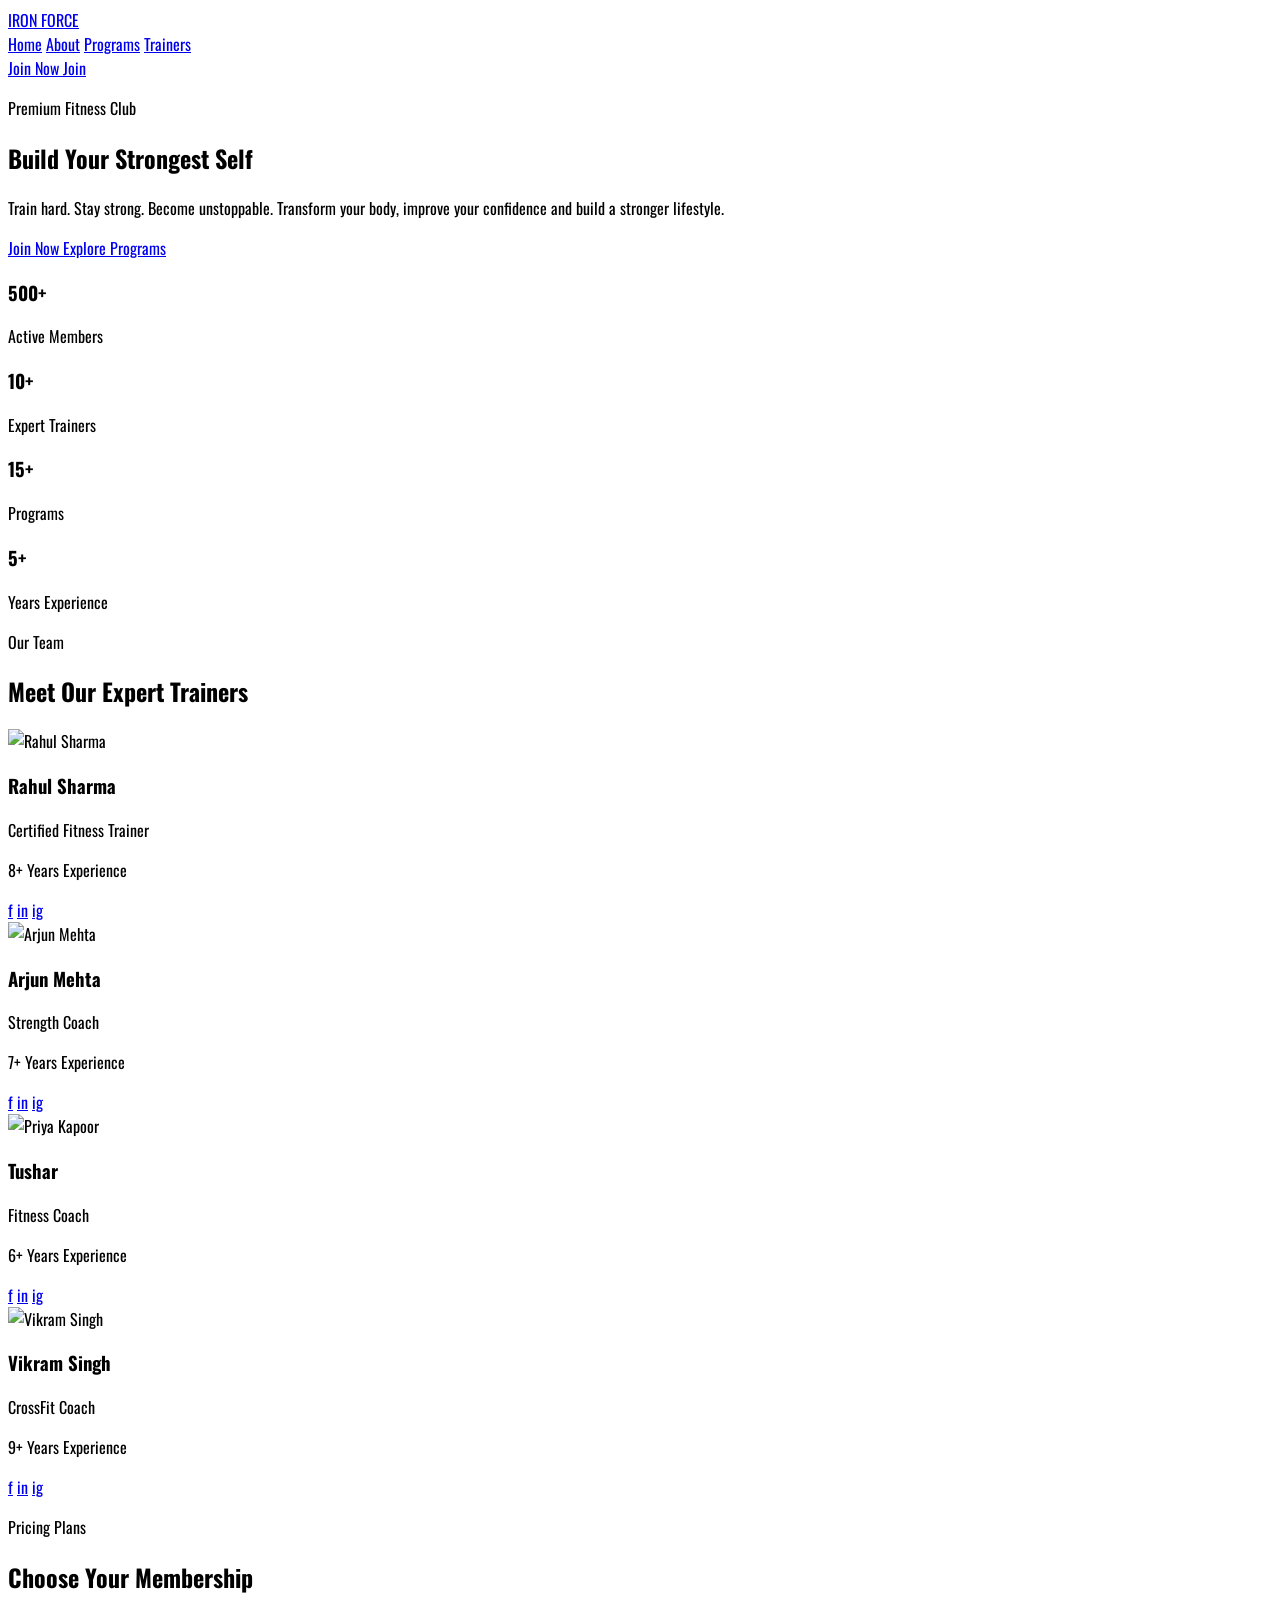
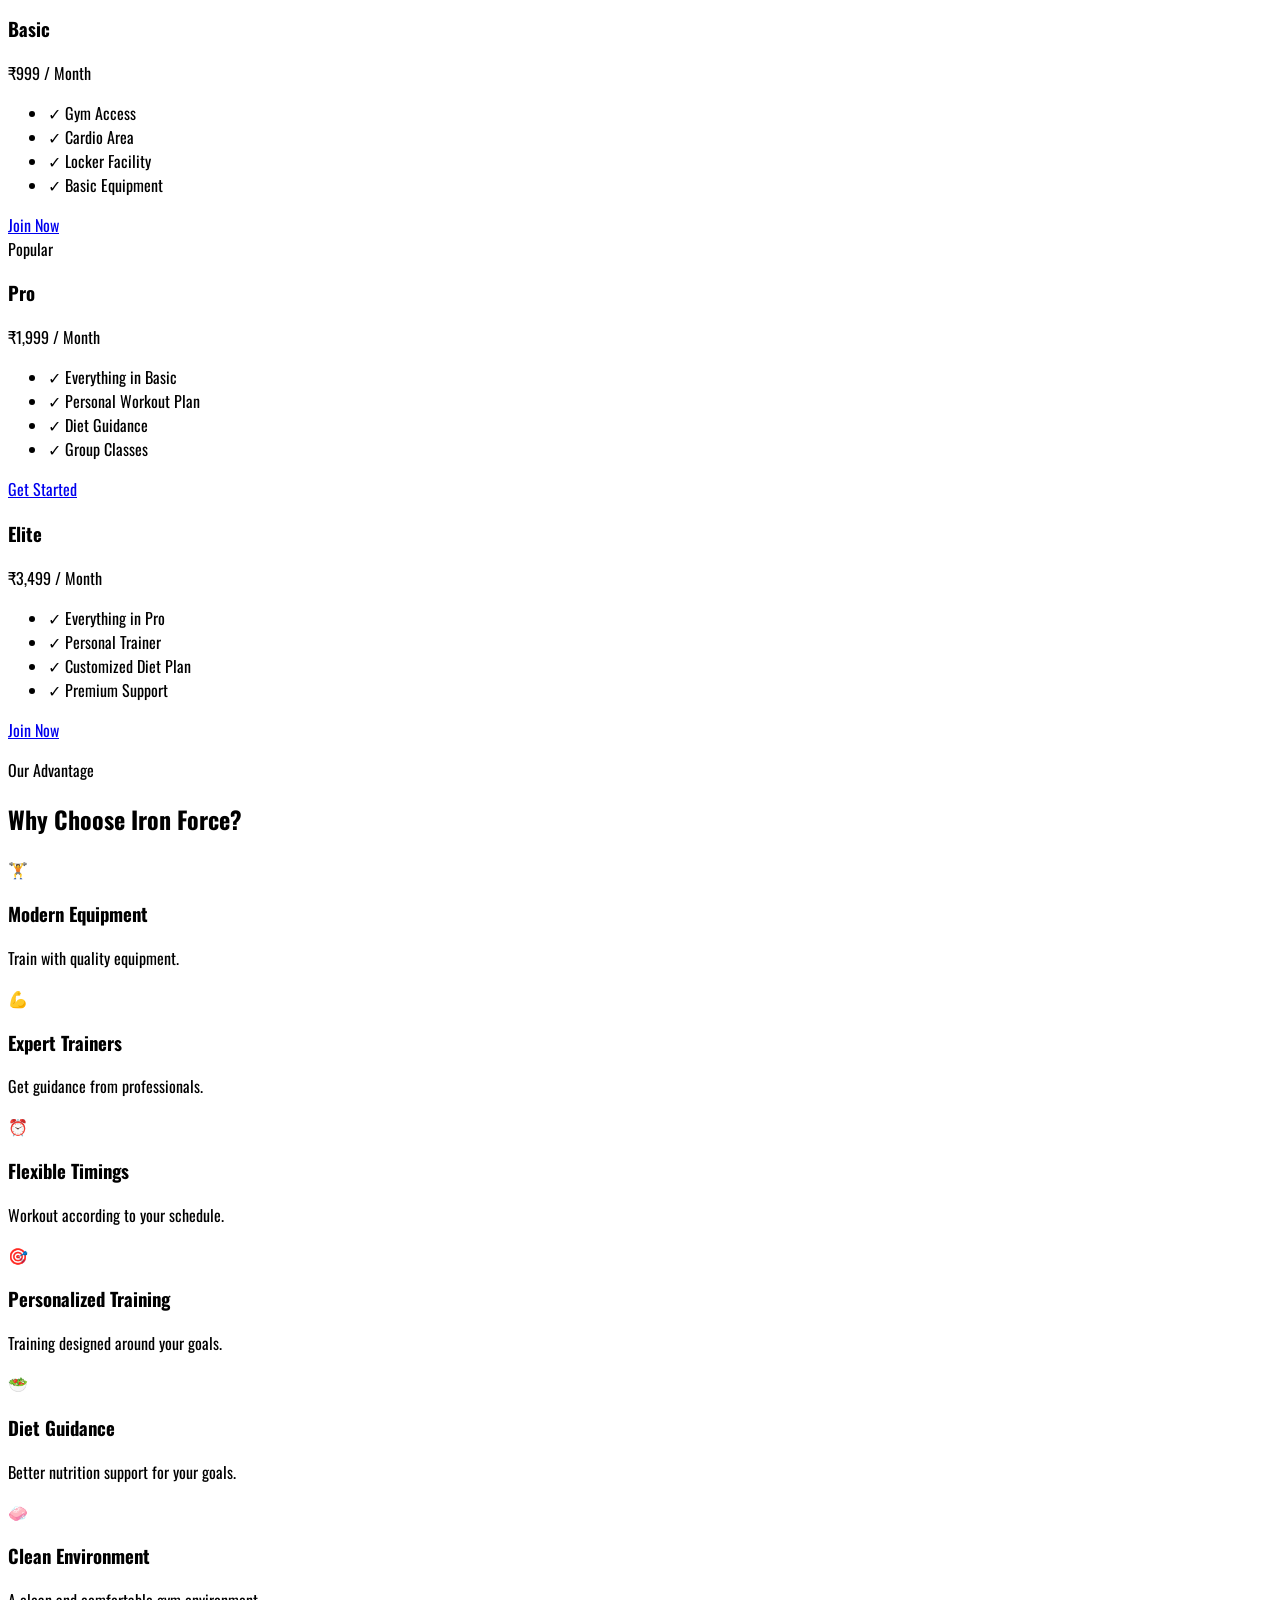
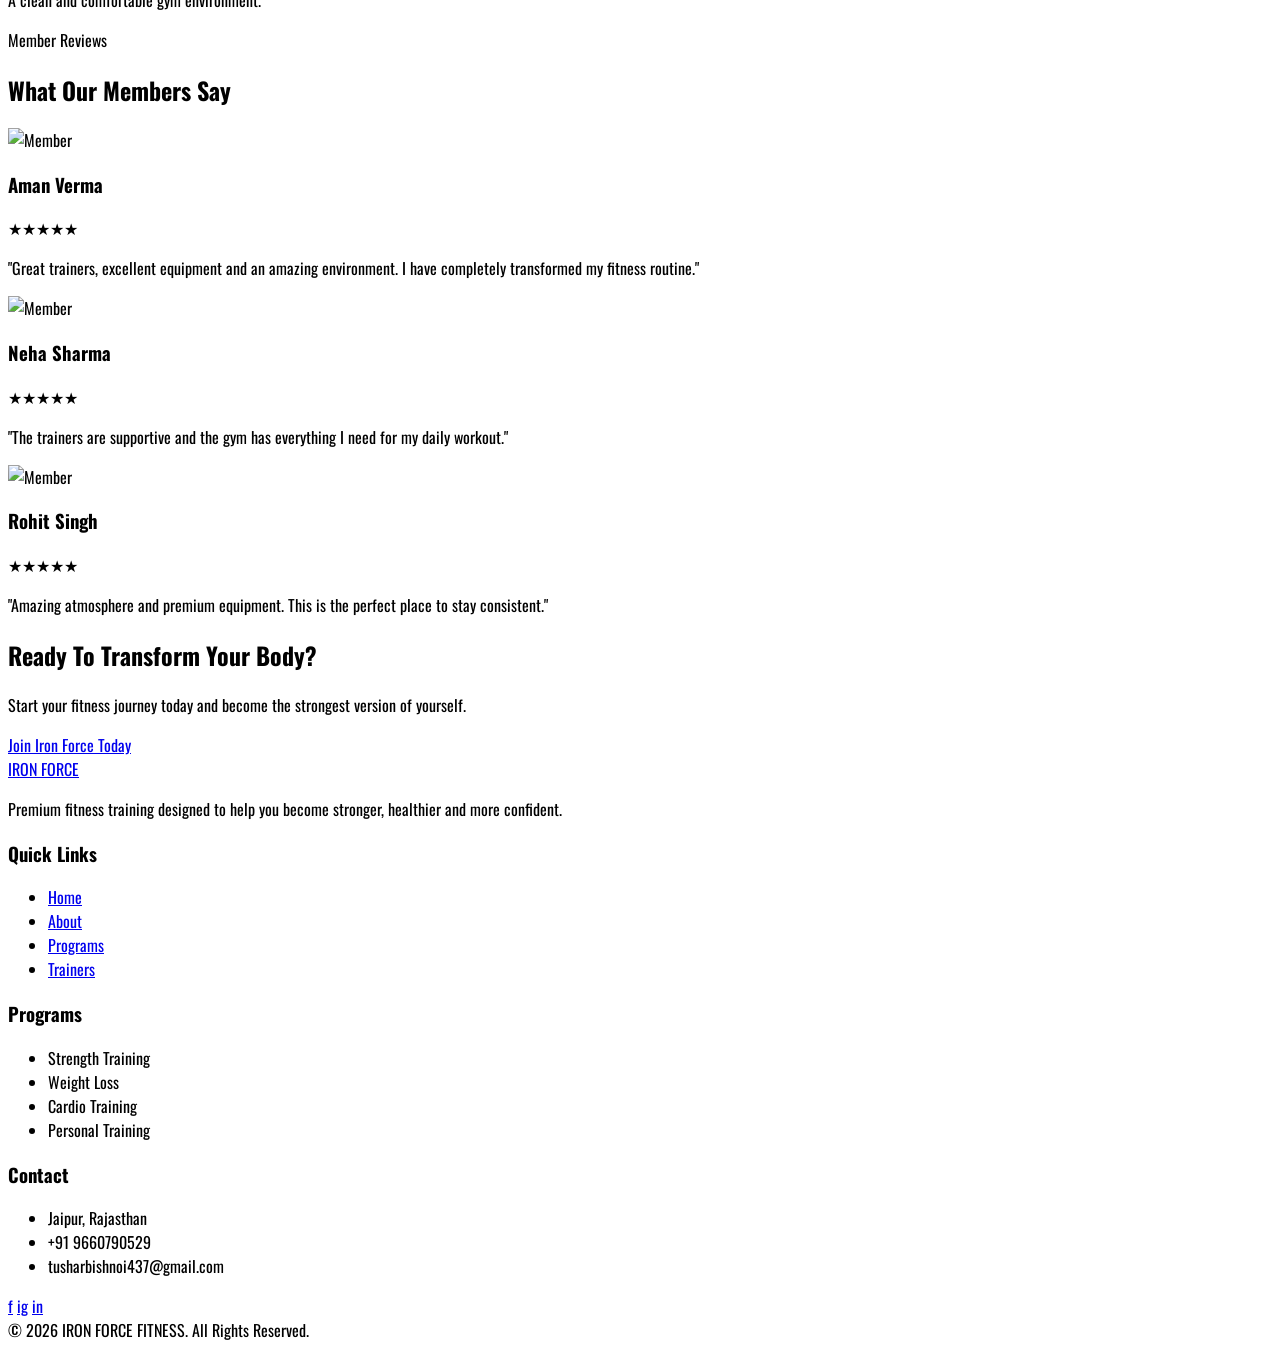
==== index.html @ f9feb8a6 "add favicon" ====
<!DOCTYPE html>
<html lang="en">
<head>
    <link rel="icon" type="image/png" href="/images/Firefly_RemoveBackground.png" >
    <meta charset="UTF-8">
    <meta name="viewport" content="width=device-width, initial-scale=1.0">

    <title>IRON FORCE FITNESS | Premium Gym</title>

    <script src="https://cdn.tailwindcss.com"></script>
   
    <link rel="preconnect" href="https://fonts.googleapis.com">
    <link rel="preconnect" href="https://fonts.gstatic.com" crossorigin>
    <link href="https://fonts.googleapis.com/css2?family=Oswald:wght@400;500;600;700&display=swap" rel="stylesheet">
    <link rel="stylesheet" href="style.css">
</head>

<body class="bg-zinc-950 text-white">

    <header class="sticky top-0 z-50 border-b border-zinc-800 bg-zinc-950/95 backdrop-blur">
        <div class="container mx-auto px-5">
            <nav class="flex min-h-[75px] items-center justify-between">

                <a href="#home" class="text-2xl font-bold tracking-wider">
                    IRON <span class="text-red-600">FORCE</span>
                </a>

                <div class="hidden items-center gap-7 lg:flex">
                    <a href="index.html" class="text-sm uppercase text-red-500 tracking-wide hover:text-red-500 transition">Home</a>
                    <a href="about.html" class="text-sm uppercase tracking-wide hover:text-red-500 transition">About</a>
                    <a href="programs.html" class="text-sm uppercase tracking-wide hover:text-red-500 transition">Programs</a>
                    <a href="trainer.html                                                                       " class="text-sm uppercase tracking-wide hover:text-red-500 transition">Trainers</a>
                    
                </div>

                <a href="form.html"
                   class="hidden rounded-lg bg-red-600 px-5 py-3 text-sm font-bold uppercase tracking-wide hover:bg-red-700 transition sm:block">
                    Join Now
                </a>

                <a href="form.html"
                   class="rounded-lg border border-red-600 px-4 py-2 text-sm font-bold uppercase lg:hidden">
                    Join
                </a>
            </nav>
        </div>
    </header>

    <section id="home"
        class="relative flex min-h-[90vh] items-center overflow-hidden bg-cover bg-center"
        style="background-image: url('https://images.unsplash.com/photo-1581009146145-b5ef050c2e1e?auto=format&fit=crop&w=2000&q=90');">

        <div class="absolute inset-0 bg-black/75"></div>
        <div class="absolute inset-0 bg-gradient-to-r from-black via-black/70 to-transparent"></div>

        <div class="relative z-10 container mx-auto px-5 py-24">
            <div class="max-w-4xl">

                <p class="mb-5 text-sm font-bold uppercase tracking-[0.35em] text-red-500">
                    Premium Fitness Club
                </p>

                <h1 class="text-5xl font-bold uppercase leading-tight sm:text-6xl md:text-7xl lg:text-8xl">
                    Build Your
                    <span class="text-red-600">Strongest</span>
                    Self
                </h1>

                <p class="mt-7 max-w-2xl text-lg leading-8 text-zinc-300 sm:text-xl">
                    Train hard. Stay strong. Become unstoppable.
                    Transform your body, improve your confidence and build a stronger lifestyle.
                </p>

                <div class="mt-9 flex flex-wrap gap-4">
                    <a href="#membership"
                       class="rounded-lg bg-red-600 px-7 py-4 font-bold uppercase tracking-wide hover:bg-red-700 hover:scale-105 transition">
                        Join Now
                    </a>

                    <a href="#programs"
                       class="rounded-lg border border-white px-7 py-4 font-bold uppercase tracking-wide hover:bg-white hover:text-black transition">
                        Explore Programs
                    </a>
                </div>
              
                 <div class="mt-14 grid max-w-3xl grid-cols-2 gap-6 border-t border-zinc-700 pt-8 sm:grid-cols-4">
                    <div>
                        <h3 class="text-3xl font-bold text-red-500">500+</h3>
                        <p class="mt-1 text-sm uppercase text-zinc-400">Active Members</p>
                    </div>

                    <div>
                        <h3 class="text-3xl font-bold text-red-500">10+</h3>
                        <p class="mt-1 text-sm uppercase text-zinc-400">Expert Trainers</p>
                    </div>

                    <div>
                        <h3 class="text-3xl font-bold text-red-500">15+</h3>
                        <p class="mt-1 text-sm uppercase text-zinc-400">Programs</p>
                    </div>

                    <div>
                        <h3 class="text-3xl font-bold text-red-500">5+</h3>
                        <p class="mt-1 text-sm uppercase text-zinc-400">Years Experience</p>
                    </div>
                </div>

            </div>
        </div>
    </section>

    

    

    <section id="trainers" class="py-24">
        <div class="container mx-auto px-5">

            <div class="mx-auto mb-14 max-w-2xl text-center">
                <p class="mb-3 font-bold uppercase tracking-[0.25em] text-red-500">
                    Our Team
                </p>

                <h2 class="text-4xl font-bold uppercase sm:text-5xl">
                    Meet Our Expert Trainers
                </h2>
            </div>

            <div class="grid gap-7 sm:grid-cols-2 lg:grid-cols-4">

                <div class="overflow-hidden rounded-2xl border border-zinc-800 bg-zinc-900 text-center hover:border-red-600 transition">
                    <img src="https://images.unsplash.com/photo-1567013127542-490d757e51fc?auto=format&fit=crop&w=700&q=85"
                         alt="Rahul Sharma"
                         class="h-80 w-full object-cover">

                    <div class="p-6">
                        <h3 class="text-2xl font-bold">Rahul Sharma</h3>
                        <p class="mt-2 text-red-500">Certified Fitness Trainer</p>
                        <p class="mt-2 text-sm text-zinc-400">8+ Years Experience</p>
                        <div class="mt-5 flex justify-center gap-3">
                            <a href="#" class="rounded-full bg-zinc-800 px-3 py-2 hover:bg-red-600 transition">f</a>
                            <a href="#" class="rounded-full bg-zinc-800 px-3 py-2 hover:bg-red-600 transition">in</a>
                            <a href="#" class="rounded-full bg-zinc-800 px-3 py-2 hover:bg-red-600 transition">ig</a>
                        </div>
                    </div>
                </div>


                <div class="overflow-hidden rounded-2xl border border-zinc-800 bg-zinc-900 text-center hover:border-red-600 transition">
                    <img src="https://images.unsplash.com/photo-1583454110551-21f2fa2afe61?auto=format&fit=crop&w=700&q=85"
                         alt="Arjun Mehta"
                         class="h-80 w-full object-cover">

                    <div class="p-6">
                        <h3 class="text-2xl font-bold">Arjun Mehta</h3>
                        <p class="mt-2 text-red-500">Strength Coach</p>
                        <p class="mt-2 text-sm text-zinc-400">7+ Years Experience</p>
                        <div class="mt-5 flex justify-center gap-3">
                            <a href="#" class="rounded-full bg-zinc-800 px-3 py-2 hover:bg-red-600 transition">f</a>
                            <a href="#" class="rounded-full bg-zinc-800 px-3 py-2 hover:bg-red-600 transition">in</a>
                            <a href="#" class="rounded-full bg-zinc-800 px-3 py-2 hover:bg-red-600 transition">ig</a>
                        </div>
                    </div>
                </div>


                <div class="overflow-hidden rounded-2xl border border-zinc-800 bg-zinc-900 text-center hover:border-red-600 transition">
                    <img src="https://images.unsplash.com/photo-1549476464-37392f717541?auto=format&fit=crop&w=700&q=85"
                         alt="Priya Kapoor"
                         class="h-80 w-full object-cover">

                    <div class="p-6">
                        <h3 class="text-2xl font-bold">Tushar</h3>
                        <p class="mt-2 text-red-500">Fitness Coach</p>
                        <p class="mt-2 text-sm text-zinc-400">6+ Years Experience</p>
                        <div class="mt-5 flex justify-center gap-3">
                            <a href="#" class="rounded-full bg-zinc-800 px-3 py-2 hover:bg-red-600 transition">f</a>
                            <a href="#" class="rounded-full bg-zinc-800 px-3 py-2 hover:bg-red-600 transition">in</a>
                            <a href="#" class="rounded-full bg-zinc-800 px-3 py-2 hover:bg-red-600 transition">ig</a>
                        </div>
                    </div>
                </div>


                <div class="overflow-hidden rounded-2xl border border-zinc-800 bg-zinc-900 text-center hover:border-red-600 transition">
                    <img src="https://images.unsplash.com/photo-1584863231364-2edc166de0e7?auto=format&fit=crop&w=700&q=85"
                         alt="Vikram Singh"
                         class="h-80 w-full object-cover">

                    <div class="p-6">
                        <h3 class="text-2xl font-bold">Vikram Singh</h3>
                        <p class="mt-2 text-red-500">CrossFit Coach</p>
                        <p class="mt-2 text-sm text-zinc-400">9+ Years Experience</p>
                        <div class="mt-5 flex justify-center gap-3">
                            <a href="#" class="rounded-full bg-zinc-800 px-3 py-2 hover:bg-red-600 transition">f</a>
                            <a href="#" class="rounded-full bg-zinc-800 px-3 py-2 hover:bg-red-600 transition">in</a>
                            <a href="#" class="rounded-full bg-zinc-800 px-3 py-2 hover:bg-red-600 transition">ig</a>
                        </div>
                    </div>
                </div>

            </div>
        </div>
    </section>

    <section id="membership" class="bg-zinc-900 py-24">
        <div class="container mx-auto px-5">

            <div class="mx-auto mb-14 max-w-2xl text-center">
                <p class="mb-3 font-bold uppercase tracking-[0.25em] text-red-500">
                    Pricing Plans
                </p>

                <h2 class="text-4xl font-bold uppercase sm:text-5xl">
                    Choose Your Membership
                </h2>
            </div>

            <div class="grid gap-7 lg:grid-cols-3">

                <div class="rounded-3xl border border-zinc-800 bg-zinc-950 p-8">
                    <h3 class="text-2xl font-bold uppercase">Basic</h3>

                    <div class="mt-5">
                        <span class="text-4xl font-bold">₹999</span>
                        <span class="text-zinc-500">/ Month</span>
                    </div>

                    <div class="my-8 h-px bg-zinc-800"></div>

                    <ul class="space-y-4 text-zinc-300">
                        <li>✓ Gym Access</li>
                        <li>✓ Cardio Area</li>
                        <li>✓ Locker Facility</li>
                        <li>✓ Basic Equipment</li>
                    </ul>

                    <a href="#contact"
                       class="mt-8 block rounded-lg border border-red-600 py-3 text-center font-bold uppercase hover:bg-red-600 transition">
                        Join Now
                    </a>
                </div>

                <div class="relative rounded-3xl border-2 border-red-600 bg-zinc-950 p-8 shadow-2xl shadow-red-900/20">

                    <span class="absolute right-6 top-6 rounded-full bg-red-600 px-4 py-2 text-xs font-bold uppercase">
                        Popular
                    </span>

                    <h3 class="text-2xl font-bold uppercase">Pro</h3>

                    <div class="mt-5">
                        <span class="text-4xl font-bold">₹1,999</span>
                        <span class="text-zinc-500">/ Month</span>
                    </div>

                    <div class="my-8 h-px bg-zinc-800"></div>

                    <ul class="space-y-4 text-zinc-300">
                        <li>✓ Everything in Basic</li>
                        <li>✓ Personal Workout Plan</li>
                        <li>✓ Diet Guidance</li>
                        <li>✓ Group Classes</li>
                    </ul>

                    <a href="#contact"
                       class="mt-8 block rounded-lg bg-red-600 py-3 text-center font-bold uppercase hover:bg-red-700 transition">
                        Get Started
                    </a>
                </div>

                <div class="rounded-3xl border border-zinc-800 bg-zinc-950 p-8">
                    <h3 class="text-2xl font-bold uppercase">Elite</h3>

                    <div class="mt-5">
                        <span class="text-4xl font-bold">₹3,499</span>
                        <span class="text-zinc-500">/ Month</span>
                    </div>

                    <div class="my-8 h-px bg-zinc-800"></div>

                    <ul class="space-y-4 text-zinc-300">
                        <li>✓ Everything in Pro</li>
                        <li>✓ Personal Trainer</li>
                        <li>✓ Customized Diet Plan</li>
                        <li>✓ Premium Support</li>
                    </ul>

                    <a href="form.html"
                       class="mt-8 block rounded-lg border border-red-600 py-3 text-center font-bold uppercase hover:bg-red-600 transition">
                        Join Now
                    </a>
                </div>

            </div>
        </div>
    </section>

    <section class="py-24">
        <div class="container mx-auto px-5">

            <div class="mx-auto mb-14 max-w-2xl text-center">
                <p class="mb-3 font-bold uppercase tracking-[0.25em] text-red-500">
                    Our Advantage
                </p>

                <h2 class="text-4xl font-bold uppercase sm:text-5xl">
                    Why Choose Iron Force?
                </h2>
            </div>

            <div class="grid gap-5 sm:grid-cols-2 lg:grid-cols-3">

                <div class="rounded-2xl border border-zinc-800 bg-zinc-900 p-7 hover:border-red-600 transition">
                    <span class="text-4xl">🏋</span>
                    <h3 class="mt-5 text-xl font-bold">Modern Equipment</h3>
                    <p class="mt-2 text-zinc-400">Train with quality equipment.</p>
                </div>

                <div class="rounded-2xl border border-zinc-800 bg-zinc-900 p-7 hover:border-red-600 transition">
                    <span class="text-4xl">💪</span>
                    <h3 class="mt-5 text-xl font-bold">Expert Trainers</h3>
                    <p class="mt-2 text-zinc-400">Get guidance from professionals.</p>
                </div>

                <div class="rounded-2xl border border-zinc-800 bg-zinc-900 p-7 hover:border-red-600 transition">
                    <span class="text-4xl">⏰</span>
                    <h3 class="mt-5 text-xl font-bold">Flexible Timings</h3>
                    <p class="mt-2 text-zinc-400">Workout according to your schedule.</p>
                </div>

                <div class="rounded-2xl border border-zinc-800 bg-zinc-900 p-7 hover:border-red-600 transition">
                    <span class="text-4xl">🎯</span>
                    <h3 class="mt-5 text-xl font-bold">Personalized Training</h3>
                    <p class="mt-2 text-zinc-400">Training designed around your goals.</p>
                </div>

                <div class="rounded-2xl border border-zinc-800 bg-zinc-900 p-7 hover:border-red-600 transition">
                    <span class="text-4xl">🥗</span>
                    <h3 class="mt-5 text-xl font-bold">Diet Guidance</h3>
                    <p class="mt-2 text-zinc-400">Better nutrition support for your goals.</p>
                </div>

                <div class="rounded-2xl border border-zinc-800 bg-zinc-900 p-7 hover:border-red-600 transition">
                    <span class="text-4xl">🧼</span>
                    <h3 class="mt-5 text-xl font-bold">Clean Environment</h3>
                    <p class="mt-2 text-zinc-400">A clean and comfortable gym environment.</p>
                </div>

            </div>
        </div>
    </section>

    

    <section class="py-24">
        <div class="container mx-auto px-5">

            <div class="mx-auto mb-14 max-w-2xl text-center">
                <p class="mb-3 font-bold uppercase tracking-[0.25em] text-red-500">
                    Member Reviews
                </p>

                <h2 class="text-4xl font-bold uppercase sm:text-5xl">
                    What Our Members Say
                </h2>
            </div>

            <div class="grid gap-7 md:grid-cols-3">

                <div class="rounded-2xl border border-zinc-800 bg-zinc-900 p-7">
                    <div class="flex items-center gap-4">
                        <img src="https://images.unsplash.com/photo-1534528741775-53994a69daeb?auto=format&fit=crop&w=200&q=80"
                             alt="Member"
                             class="h-14 w-14 rounded-full object-cover">

                        <div>
                            <h3 class="font-bold">Aman Verma</h3>
                            <p class="text-sm text-red-500">★★★★★</p>
                        </div>
                    </div>

                    <p class="mt-6 leading-7 text-zinc-400">
                        "Great trainers, excellent equipment and an amazing environment.
                        I have completely transformed my fitness routine."
                    </p>
                </div>


                <div class="rounded-2xl border border-zinc-800 bg-zinc-900 p-7">
                    <div class="flex items-center gap-4">
                        <img src="https://images.unsplash.com/photo-1544005313-94ddf0286df2?auto=format&fit=crop&w=200&q=80"
                             alt="Member"
                             class="h-14 w-14 rounded-full object-cover">

                        <div>
                            <h3 class="font-bold">Neha Sharma</h3>
                            <p class="text-sm text-red-500">★★★★★</p>
                        </div>
                    </div>

                    <p class="mt-6 leading-7 text-zinc-400">
                        "The trainers are supportive and the gym has everything
                        I need for my daily workout."
                    </p>
                </div>

                <div class="rounded-2xl border border-zinc-800 bg-zinc-900 p-7">
                    <div class="flex items-center gap-4">
                        <img src="https://images.unsplash.com/photo-1500648767791-00dcc994a43e?auto=format&fit=crop&w=200&q=80"
                             alt="Member"
                             class="h-14 w-14 rounded-full object-cover">

                        <div>
                            <h3 class="font-bold">Rohit Singh</h3>
                            <p class="text-sm text-red-500">★★★★★</p>
                        </div>
                    </div>

                    <p class="mt-6 leading-7 text-zinc-400">
                        "Amazing atmosphere and premium equipment.
                        This is the perfect place to stay consistent."
                    </p>
                </div>

            </div>
        </div>
    </section>

    <section class="relative overflow-hidden bg-red-600 py-20">
        <div class="absolute inset-0 bg-black/20"></div>

        <div class="relative container mx-auto px-5 text-center">

            <h2 class="text-4xl font-bold uppercase sm:text-6xl">
                Ready To Transform Your Body?
            </h2>

            <p class="mx-auto mt-5 max-w-2xl text-lg text-red-100">
                Start your fitness journey today and become the strongest version of yourself.
            </p>

            <a href="#contact"
               class="mt-8 inline-block rounded-lg bg-white px-8 py-4 font-bold uppercase text-black hover:bg-zinc-200 hover:scale-105 transition">
                Join Iron Force Today
            </a>

        </div>
    </section>

   

    <footer class="border-t border-zinc-800 bg-black pt-16">

        <div class="container mx-auto px-5">

            <div class="grid gap-10 pb-12 sm:grid-cols-2 lg:grid-cols-4">

                <div>
                    <a href="#home" class="text-2xl font-bold tracking-wider">
                        IRON <span class="text-red-600">FORCE</span>
                    </a>

                    <p class="mt-5 leading-7 text-zinc-500">
                        Premium fitness training designed to help you become stronger,
                        healthier and more confident.
                    </p>
                </div>


                <div>
                    <h3 class="text-lg font-bold uppercase">Quick Links</h3>

                    <ul class="mt-5 space-y-3 text-zinc-500">
                        <li><a href="#home" class="hover:text-red-500 transition">Home</a></li>
                        <li><a href="#about" class="hover:text-red-500 transition">About</a></li>
                        <li><a href="#programs" class="hover:text-red-500 transition">Programs</a></li>
                        <li><a href="#trainers" class="hover:text-red-500 transition">Trainers</a></li>
                    </ul>
                </div>


                <div>
                    <h3 class="text-lg font-bold uppercase">Programs</h3>

                    <ul class="mt-5 space-y-3 text-zinc-500">
                        <li>Strength Training</li>
                        <li>Weight Loss</li>
                        <li>Cardio Training</li>
                        <li>Personal Training</li>
                    </ul>
                </div>


                <div>
                    <h3 class="text-lg font-bold uppercase">Contact</h3>

                    <ul class="mt-5 space-y-3 text-zinc-500">
                        <li>Jaipur, Rajasthan</li>
                        <li>+91 9660790529</li>
                        <li>tusharbishnoi437@gmail.com</li>
                    </ul>

                    <div class="mt-5 flex gap-3">
                        <a href="#" class="flex h-10 w-10 items-center justify-center rounded-full bg-zinc-900 hover:bg-red-600 transition">f</a>
                        <a href="#" class="flex h-10 w-10 items-center justify-center rounded-full bg-zinc-900 hover:bg-red-600 transition">ig</a>
                        <a href="#" class="flex h-10 w-10 items-center justify-center rounded-full bg-zinc-900 hover:bg-red-600 transition">in</a>
                    </div>
                </div>

            </div>


            <div class="border-t border-zinc-800 py-6 text-center text-sm text-zinc-600">
                © 2026 IRON FORCE FITNESS. All Rights Reserved.
            </div>

        </div>
    </footer>

</body>
</html>
---- style.css ----
body {
            font-family: 'Oswald', sans-serif;
        }

        html {
            scroll-behavior: smooth;
        }
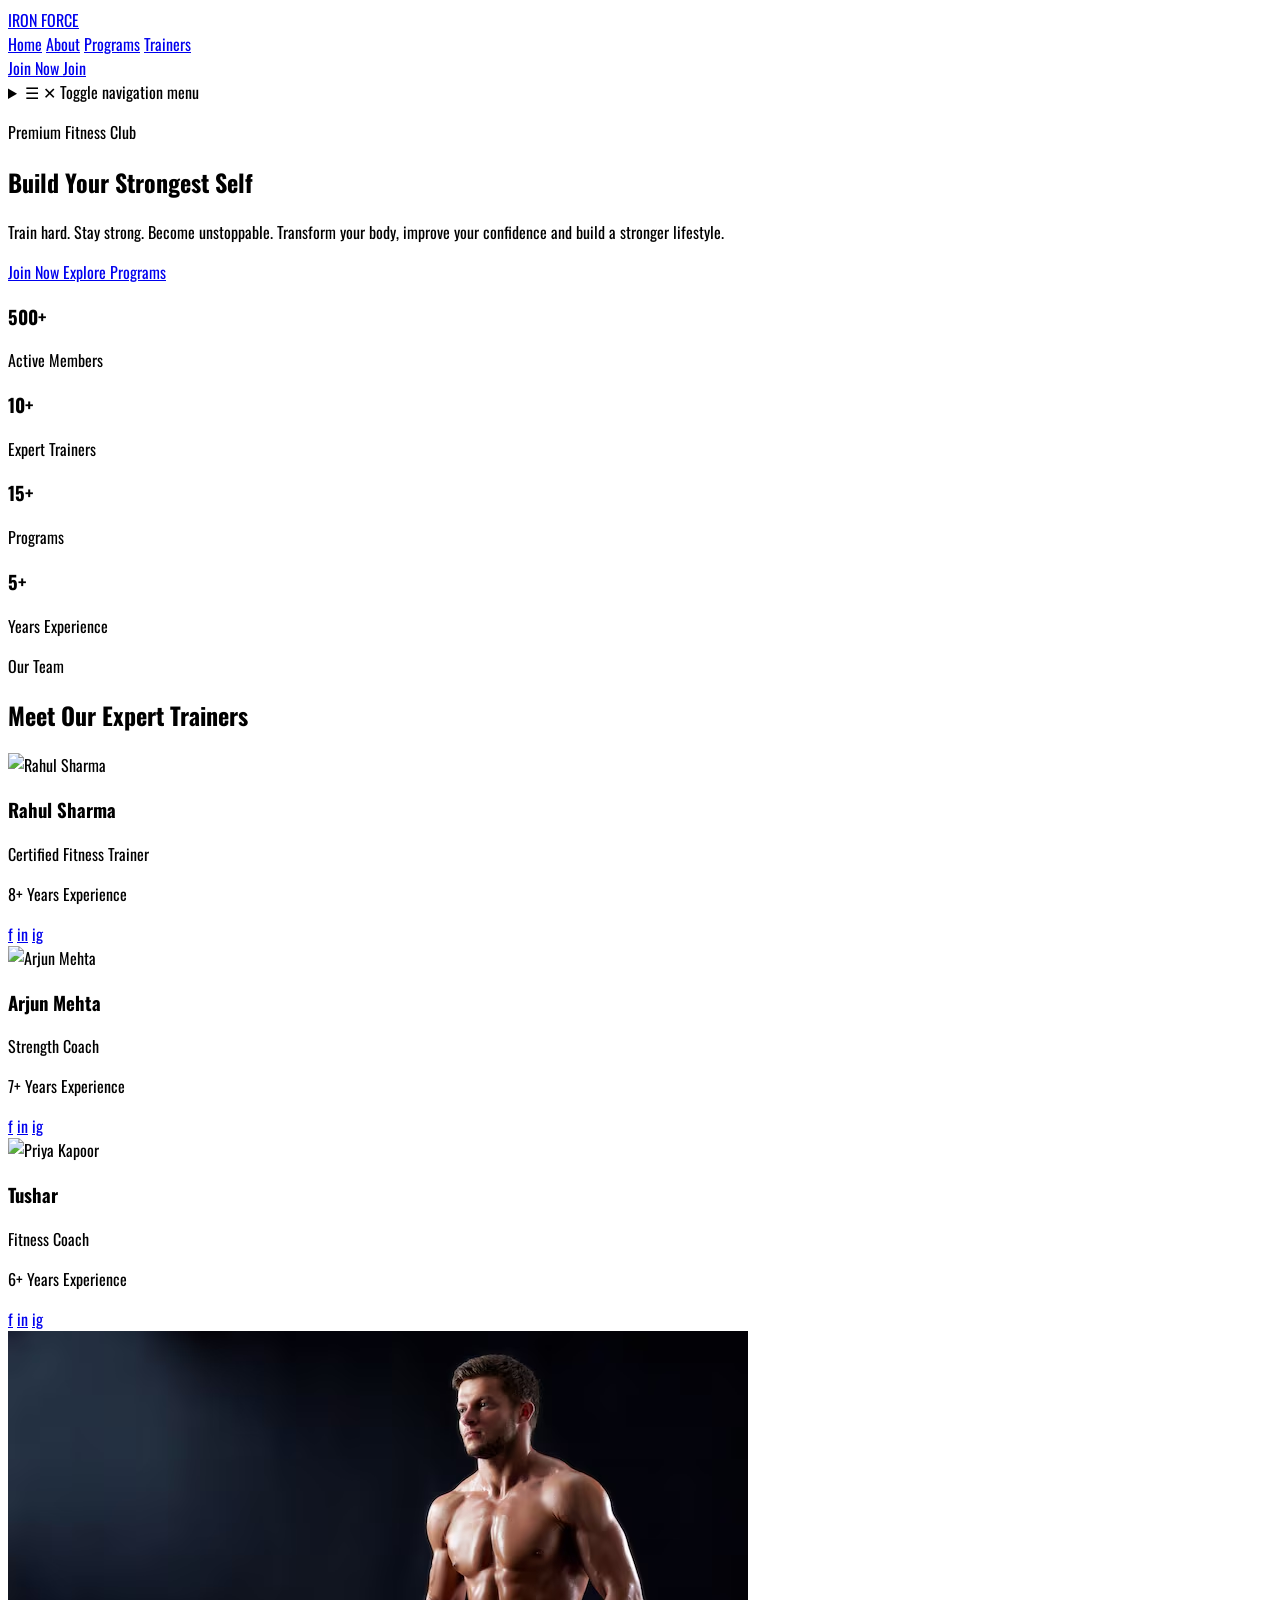
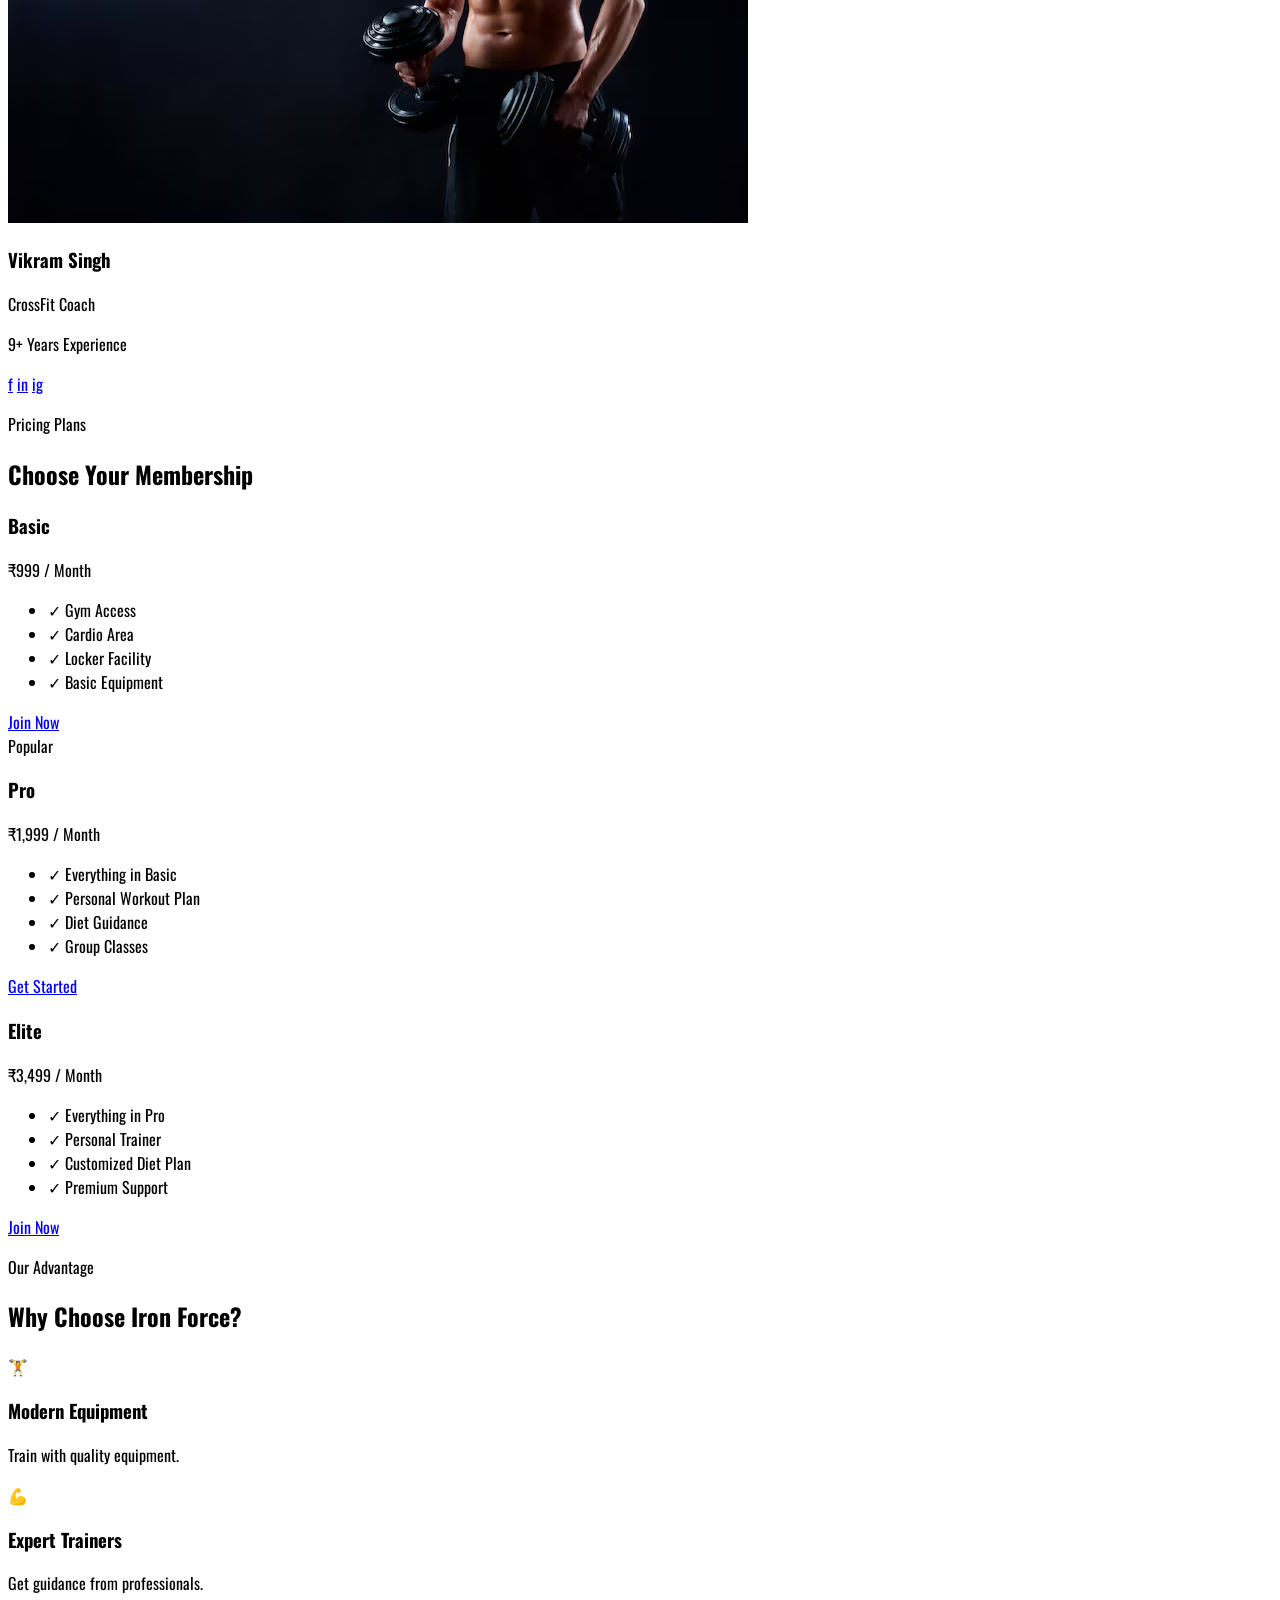
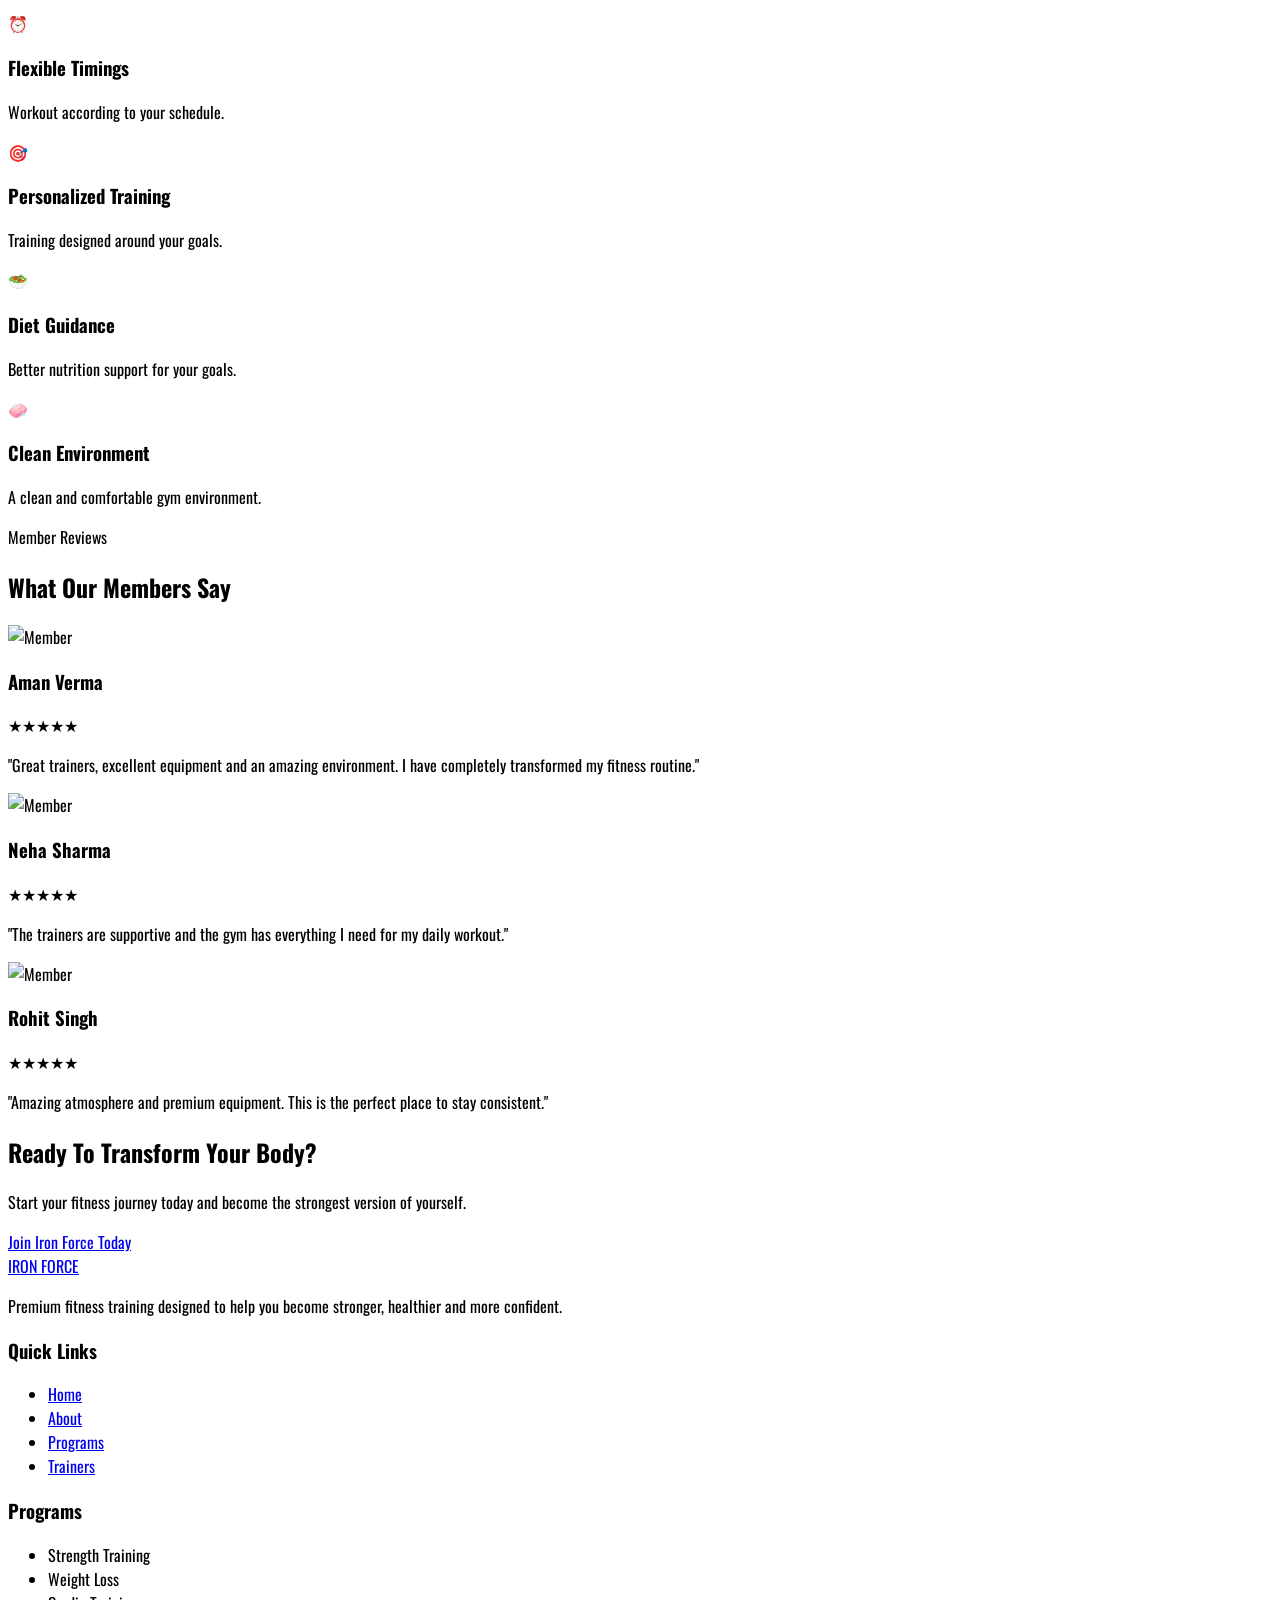
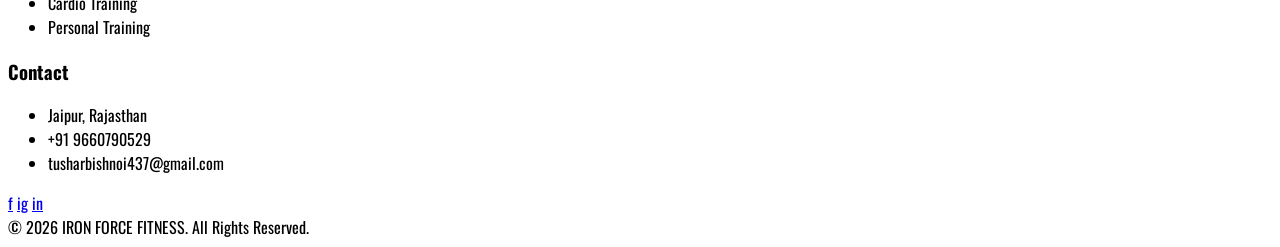
==== commit 7caa0120: "Redesign Iron Force website with responsive Tailwind styling Co-authored-by: Copilot <223556219+Copi" ====
--- a/index.html
+++ b/index.html
@@ -1,7 +1,7 @@
 <!DOCTYPE html>
 <html lang="en">
 <head>
-    <link rel="icon" type="image/png" href="/images/Firefly_RemoveBackground.png" >
+    <link rel="icon" type="image/png" href="images/Firefly_RemoveBackground.png" >
     <meta charset="UTF-8">
     <meta name="viewport" content="width=device-width, initial-scale=1.0">
 
@@ -15,33 +15,49 @@
     <link rel="stylesheet" href="style.css">
 </head>
 
-<body class="bg-zinc-950 text-white">
-
-    <header class="sticky top-0 z-50 border-b border-zinc-800 bg-zinc-950/95 backdrop-blur">
-        <div class="container mx-auto px-5">
-            <nav class="flex min-h-[75px] items-center justify-between">
-
-                <a href="#home" class="text-2xl font-bold tracking-wider">
-                    IRON <span class="text-red-600">FORCE</span>
+<body class="bg-slate-950 text-slate-100 antialiased">
+
+    <header class="sticky top-0 z-50 border-b border-slate-800 bg-slate-950/95 backdrop-blur">
+        <div class="container mx-auto px-4 sm:px-6 lg:px-8">
+            <nav class="relative flex min-h-[75px] items-center justify-between gap-3">
+
+                <a href="#home" class="shrink-0 text-2xl font-bold tracking-wider">
+                    IRON <span class="text-amber-400">FORCE</span>
                 </a>
 
-                <div class="hidden items-center gap-7 lg:flex">
-                    <a href="index.html" class="text-sm uppercase text-red-500 tracking-wide hover:text-red-500 transition">Home</a>
-                    <a href="about.html" class="text-sm uppercase tracking-wide hover:text-red-500 transition">About</a>
-                    <a href="programs.html" class="text-sm uppercase tracking-wide hover:text-red-500 transition">Programs</a>
-                    <a href="trainer.html                                                                       " class="text-sm uppercase tracking-wide hover:text-red-500 transition">Trainers</a>
+                <div class="hidden shrink-0 items-center gap-7 md:flex">
+                    <a href="index.html" class="whitespace-nowrap text-sm uppercase text-amber-400 tracking-wide transition">Home</a>
+                    <a href="about.html" class="whitespace-nowrap text-sm uppercase tracking-wide hover:text-amber-400 transition">About</a>
+                    <a href="programs.html" class="whitespace-nowrap text-sm uppercase tracking-wide hover:text-amber-400 transition">Programs</a>
+                    <a href="trainer.html" class="whitespace-nowrap text-sm uppercase tracking-wide hover:text-amber-400 transition">Trainers</a>
                     
                 </div>
 
                 <a href="form.html"
-                   class="hidden rounded-lg bg-red-600 px-5 py-3 text-sm font-bold uppercase tracking-wide hover:bg-red-700 transition sm:block">
+                   class="hidden shrink-0 rounded-lg bg-amber-500 px-5 py-3 text-sm font-bold uppercase tracking-wide text-slate-950 hover:bg-amber-400 transition md:block shadow-lg shadow-amber-500/20 duration-300 hover:-translate-y-0.5 focus-visible:outline-none focus-visible:ring-2 focus-visible:ring-amber-400 focus-visible:ring-offset-2 focus-visible:ring-offset-slate-950">
                     Join Now
                 </a>
 
                 <a href="form.html"
-                   class="rounded-lg border border-red-600 px-4 py-2 text-sm font-bold uppercase lg:hidden">
+                   class="shrink-0 rounded-lg border border-amber-500 px-4 py-2 text-sm font-bold uppercase md:hidden">
                     Join
                 </a>
+
+                <details class="group relative shrink-0 md:hidden">
+                    <summary class="flex h-11 w-11 cursor-pointer list-none items-center justify-center rounded-lg border border-slate-700 text-2xl leading-none text-amber-400 hover:border-amber-400 hover:bg-slate-900 focus-visible:outline-none focus-visible:ring-2 focus-visible:ring-amber-400 marker:content-none">
+                        <span class="group-open:hidden" aria-hidden="true">☰</span>
+                        <span class="hidden group-open:inline" aria-hidden="true">✕</span>
+                        <span class="sr-only">Toggle navigation menu</span>
+                    </summary>
+                    <div class="absolute right-0 top-full z-50 mt-3 w-64 max-w-full rounded-xl border border-slate-800 bg-slate-900 p-3 shadow-xl">
+                        <div class="flex flex-col gap-1">
+                            <a href="index.html" class="rounded-lg px-4 py-3 text-sm uppercase tracking-wide text-amber-400 hover:bg-slate-800 transition">Home</a>
+                            <a href="about.html" class="rounded-lg px-4 py-3 text-sm uppercase tracking-wide hover:bg-slate-800 hover:text-amber-400 transition">About</a>
+                            <a href="programs.html" class="rounded-lg px-4 py-3 text-sm uppercase tracking-wide hover:bg-slate-800 hover:text-amber-400 transition">Programs</a>
+                            <a href="trainer.html" class="rounded-lg px-4 py-3 text-sm uppercase tracking-wide hover:bg-slate-800 hover:text-amber-400 transition">Trainers</a>
+                        </div>
+                    </div>
+                </details>
             </nav>
         </div>
     </header>
@@ -50,58 +66,58 @@
         class="relative flex min-h-[90vh] items-center overflow-hidden bg-cover bg-center"
         style="background-image: url('https://images.unsplash.com/photo-1581009146145-b5ef050c2e1e?auto=format&fit=crop&w=2000&q=90');">
 
-        <div class="absolute inset-0 bg-black/75"></div>
-        <div class="absolute inset-0 bg-gradient-to-r from-black via-black/70 to-transparent"></div>
-
-        <div class="relative z-10 container mx-auto px-5 py-24">
+        <div class="absolute inset-0 bg-slate-950/75"></div>
+        <div class="absolute inset-0 bg-gradient-to-r from-slate-950 via-slate-950/70 to-transparent"></div>
+
+        <div class="relative z-10 container mx-auto px-4 sm:px-6 lg:px-8 py-16 sm:py-20 lg:py-24">
             <div class="max-w-4xl">
 
-                <p class="mb-5 text-sm font-bold uppercase tracking-[0.35em] text-red-500">
+                <p class="mb-5 text-sm font-bold uppercase tracking-[0.35em] text-amber-400">
                     Premium Fitness Club
                 </p>
 
                 <h1 class="text-5xl font-bold uppercase leading-tight sm:text-6xl md:text-7xl lg:text-8xl">
                     Build Your
-                    <span class="text-red-600">Strongest</span>
+                    <span class="text-amber-400">Strongest</span>
                     Self
                 </h1>
 
-                <p class="mt-7 max-w-2xl text-lg leading-8 text-zinc-300 sm:text-xl">
+                <p class="mt-7 max-w-2xl text-lg leading-8 text-slate-300 sm:text-xl">
                     Train hard. Stay strong. Become unstoppable.
                     Transform your body, improve your confidence and build a stronger lifestyle.
                 </p>
 
                 <div class="mt-9 flex flex-wrap gap-4">
                     <a href="#membership"
-                       class="rounded-lg bg-red-600 px-7 py-4 font-bold uppercase tracking-wide hover:bg-red-700 hover:scale-105 transition">
+                       class="rounded-lg bg-amber-500 px-7 py-4 font-bold uppercase tracking-wide hover:bg-amber-400 hover:scale-105 transition text-slate-950 shadow-lg shadow-amber-500/20 duration-300 hover:-translate-y-0.5 focus-visible:outline-none focus-visible:ring-2 focus-visible:ring-amber-400 focus-visible:ring-offset-2 focus-visible:ring-offset-slate-950">
                         Join Now
                     </a>
 
                     <a href="#programs"
-                       class="rounded-lg border border-white px-7 py-4 font-bold uppercase tracking-wide hover:bg-white hover:text-black transition">
+                       class="rounded-lg border border-slate-100 px-7 py-4 font-bold uppercase tracking-wide hover:bg-amber-400 hover:text-slate-950 transition">
                         Explore Programs
                     </a>
                 </div>
               
-                 <div class="mt-14 grid max-w-3xl grid-cols-2 gap-6 border-t border-zinc-700 pt-8 sm:grid-cols-4">
+                 <div class="mt-14 grid max-w-3xl grid-cols-2 gap-6 border-t border-slate-700 pt-8 sm:grid-cols-4">
                     <div>
-                        <h3 class="text-3xl font-bold text-red-500">500+</h3>
-                        <p class="mt-1 text-sm uppercase text-zinc-400">Active Members</p>
+                        <h3 class="text-3xl font-bold text-amber-400">500+</h3>
+                        <p class="mt-1 text-sm uppercase text-slate-300">Active Members</p>
                     </div>
 
                     <div>
-                        <h3 class="text-3xl font-bold text-red-500">10+</h3>
-                        <p class="mt-1 text-sm uppercase text-zinc-400">Expert Trainers</p>
+                        <h3 class="text-3xl font-bold text-amber-400">10+</h3>
+                        <p class="mt-1 text-sm uppercase text-slate-300">Expert Trainers</p>
                     </div>
 
                     <div>
-                        <h3 class="text-3xl font-bold text-red-500">15+</h3>
-                        <p class="mt-1 text-sm uppercase text-zinc-400">Programs</p>
+                        <h3 class="text-3xl font-bold text-amber-400">15+</h3>
+                        <p class="mt-1 text-sm uppercase text-slate-300">Programs</p>
                     </div>
 
                     <div>
-                        <h3 class="text-3xl font-bold text-red-500">5+</h3>
-                        <p class="mt-1 text-sm uppercase text-zinc-400">Years Experience</p>
+                        <h3 class="text-3xl font-bold text-amber-400">5+</h3>
+                        <p class="mt-1 text-sm uppercase text-slate-300">Years Experience</p>
                     </div>
                 </div>
 
@@ -113,88 +129,88 @@
 
     
 
-    <section id="trainers" class="py-24">
-        <div class="container mx-auto px-5">
+    <section id="trainers" class="py-16 sm:py-20 lg:py-24 bg-slate-900/30">
+        <div class="container mx-auto px-4 sm:px-6 lg:px-8">
 
             <div class="mx-auto mb-14 max-w-2xl text-center">
-                <p class="mb-3 font-bold uppercase tracking-[0.25em] text-red-500">
+                <p class="mb-3 font-bold uppercase tracking-[0.25em] text-amber-400">
                     Our Team
                 </p>
 
-                <h2 class="text-4xl font-bold uppercase sm:text-5xl">
+                <h2 class="text-3xl font-bold uppercase tracking-tight sm:text-4xl lg:text-5xl">
                     Meet Our Expert Trainers
                 </h2>
             </div>
 
             <div class="grid gap-7 sm:grid-cols-2 lg:grid-cols-4">
 
-                <div class="overflow-hidden rounded-2xl border border-zinc-800 bg-zinc-900 text-center hover:border-red-600 transition">
+                <div class="overflow-hidden rounded-2xl border border-slate-800 bg-slate-900 text-center hover:border-amber-400 transition">
                     <img src="https://images.unsplash.com/photo-1567013127542-490d757e51fc?auto=format&fit=crop&w=700&q=85"
                          alt="Rahul Sharma"
-                         class="h-80 w-full object-cover">
+                         class="h-80 w-full object-cover rounded-xl shadow-lg">
 
                     <div class="p-6">
                         <h3 class="text-2xl font-bold">Rahul Sharma</h3>
-                        <p class="mt-2 text-red-500">Certified Fitness Trainer</p>
-                        <p class="mt-2 text-sm text-zinc-400">8+ Years Experience</p>
+                        <p class="mt-2 text-amber-400">Certified Fitness Trainer</p>
+                        <p class="mt-2 text-sm text-slate-300">8+ Years Experience</p>
                         <div class="mt-5 flex justify-center gap-3">
-                            <a href="#" class="rounded-full bg-zinc-800 px-3 py-2 hover:bg-red-600 transition">f</a>
-                            <a href="#" class="rounded-full bg-zinc-800 px-3 py-2 hover:bg-red-600 transition">in</a>
-                            <a href="#" class="rounded-full bg-zinc-800 px-3 py-2 hover:bg-red-600 transition">ig</a>
-                        </div>
-                    </div>
-                </div>
-
-
-                <div class="overflow-hidden rounded-2xl border border-zinc-800 bg-zinc-900 text-center hover:border-red-600 transition">
+                            <a href="#" class="rounded-full bg-slate-800 px-3 py-2 hover:bg-amber-500 transition hover:text-slate-950">f</a>
+                            <a href="#" class="rounded-full bg-slate-800 px-3 py-2 hover:bg-amber-500 transition hover:text-slate-950">in</a>
+                            <a href="#" class="rounded-full bg-slate-800 px-3 py-2 hover:bg-amber-500 transition hover:text-slate-950">ig</a>
+                        </div>
+                    </div>
+                </div>
+
+
+                <div class="overflow-hidden rounded-2xl border border-slate-800 bg-slate-900 text-center hover:border-amber-400 transition">
                     <img src="https://images.unsplash.com/photo-1583454110551-21f2fa2afe61?auto=format&fit=crop&w=700&q=85"
                          alt="Arjun Mehta"
-                         class="h-80 w-full object-cover">
+                         class="h-80 w-full object-cover rounded-xl shadow-lg">
 
                     <div class="p-6">
                         <h3 class="text-2xl font-bold">Arjun Mehta</h3>
-                        <p class="mt-2 text-red-500">Strength Coach</p>
-                        <p class="mt-2 text-sm text-zinc-400">7+ Years Experience</p>
+                        <p class="mt-2 text-amber-400">Strength Coach</p>
+                        <p class="mt-2 text-sm text-slate-300">7+ Years Experience</p>
                         <div class="mt-5 flex justify-center gap-3">
-                            <a href="#" class="rounded-full bg-zinc-800 px-3 py-2 hover:bg-red-600 transition">f</a>
-                            <a href="#" class="rounded-full bg-zinc-800 px-3 py-2 hover:bg-red-600 transition">in</a>
-                            <a href="#" class="rounded-full bg-zinc-800 px-3 py-2 hover:bg-red-600 transition">ig</a>
-                        </div>
-                    </div>
-                </div>
-
-
-                <div class="overflow-hidden rounded-2xl border border-zinc-800 bg-zinc-900 text-center hover:border-red-600 transition">
+                            <a href="#" class="rounded-full bg-slate-800 px-3 py-2 hover:bg-amber-500 transition hover:text-slate-950">f</a>
+                            <a href="#" class="rounded-full bg-slate-800 px-3 py-2 hover:bg-amber-500 transition hover:text-slate-950">in</a>
+                            <a href="#" class="rounded-full bg-slate-800 px-3 py-2 hover:bg-amber-500 transition hover:text-slate-950">ig</a>
+                        </div>
+                    </div>
+                </div>
+
+
+                <div class="overflow-hidden rounded-2xl border border-slate-800 bg-slate-900 text-center hover:border-amber-400 transition">
                     <img src="https://images.unsplash.com/photo-1549476464-37392f717541?auto=format&fit=crop&w=700&q=85"
                          alt="Priya Kapoor"
-                         class="h-80 w-full object-cover">
+                         class="h-80 w-full object-cover rounded-xl shadow-lg">
 
                     <div class="p-6">
                         <h3 class="text-2xl font-bold">Tushar</h3>
-                        <p class="mt-2 text-red-500">Fitness Coach</p>
-                        <p class="mt-2 text-sm text-zinc-400">6+ Years Experience</p>
+                        <p class="mt-2 text-amber-400">Fitness Coach</p>
+                        <p class="mt-2 text-sm text-slate-300">6+ Years Experience</p>
                         <div class="mt-5 flex justify-center gap-3">
-                            <a href="#" class="rounded-full bg-zinc-800 px-3 py-2 hover:bg-red-600 transition">f</a>
-                            <a href="#" class="rounded-full bg-zinc-800 px-3 py-2 hover:bg-red-600 transition">in</a>
-                            <a href="#" class="rounded-full bg-zinc-800 px-3 py-2 hover:bg-red-600 transition">ig</a>
-                        </div>
-                    </div>
-                </div>
-
-
-                <div class="overflow-hidden rounded-2xl border border-zinc-800 bg-zinc-900 text-center hover:border-red-600 transition">
-                    <img src="https://images.unsplash.com/photo-1584863231364-2edc166de0e7?auto=format&fit=crop&w=700&q=85"
+                            <a href="#" class="rounded-full bg-slate-800 px-3 py-2 hover:bg-amber-500 transition hover:text-slate-950">f</a>
+                            <a href="#" class="rounded-full bg-slate-800 px-3 py-2 hover:bg-amber-500 transition hover:text-slate-950">in</a>
+                            <a href="#" class="rounded-full bg-slate-800 px-3 py-2 hover:bg-amber-500 transition hover:text-slate-950">ig</a>
+                        </div>
+                    </div>
+                </div>
+
+
+                <div class="overflow-hidden rounded-2xl border border-slate-800 bg-slate-900 text-center hover:border-amber-400 transition">
+                    <img src="images/young-fitness-man-studio_7502-5004.avif"
                          alt="Vikram Singh"
-                         class="h-80 w-full object-cover">
+                         class="h-80 w-full object-cover rounded-xl shadow-lg">
 
                     <div class="p-6">
                         <h3 class="text-2xl font-bold">Vikram Singh</h3>
-                        <p class="mt-2 text-red-500">CrossFit Coach</p>
-                        <p class="mt-2 text-sm text-zinc-400">9+ Years Experience</p>
+                        <p class="mt-2 text-amber-400">CrossFit Coach</p>
+                        <p class="mt-2 text-sm text-slate-300">9+ Years Experience</p>
                         <div class="mt-5 flex justify-center gap-3">
-                            <a href="#" class="rounded-full bg-zinc-800 px-3 py-2 hover:bg-red-600 transition">f</a>
-                            <a href="#" class="rounded-full bg-zinc-800 px-3 py-2 hover:bg-red-600 transition">in</a>
-                            <a href="#" class="rounded-full bg-zinc-800 px-3 py-2 hover:bg-red-600 transition">ig</a>
+                            <a href="#" class="rounded-full bg-slate-800 px-3 py-2 hover:bg-amber-500 transition hover:text-slate-950">f</a>
+                            <a href="#" class="rounded-full bg-slate-800 px-3 py-2 hover:bg-amber-500 transition hover:text-slate-950">in</a>
+                            <a href="#" class="rounded-full bg-slate-800 px-3 py-2 hover:bg-amber-500 transition hover:text-slate-950">ig</a>
                         </div>
                     </div>
                 </div>
@@ -203,32 +219,32 @@
         </div>
     </section>
 
-    <section id="membership" class="bg-zinc-900 py-24">
-        <div class="container mx-auto px-5">
+    <section id="membership" class="bg-slate-900 py-16 sm:py-20 lg:py-24">
+        <div class="container mx-auto px-4 sm:px-6 lg:px-8">
 
             <div class="mx-auto mb-14 max-w-2xl text-center">
-                <p class="mb-3 font-bold uppercase tracking-[0.25em] text-red-500">
+                <p class="mb-3 font-bold uppercase tracking-[0.25em] text-amber-400">
                     Pricing Plans
                 </p>
 
-                <h2 class="text-4xl font-bold uppercase sm:text-5xl">
+                <h2 class="text-3xl font-bold uppercase tracking-tight sm:text-4xl lg:text-5xl">
                     Choose Your Membership
                 </h2>
             </div>
 
             <div class="grid gap-7 lg:grid-cols-3">
 
-                <div class="rounded-3xl border border-zinc-800 bg-zinc-950 p-8">
+                <div class="rounded-3xl border border-slate-800 bg-slate-950 p-8 shadow-xl shadow-slate-950/30 transition duration-300 hover:-translate-y-1 hover:border-amber-400">
                     <h3 class="text-2xl font-bold uppercase">Basic</h3>
 
                     <div class="mt-5">
                         <span class="text-4xl font-bold">₹999</span>
-                        <span class="text-zinc-500">/ Month</span>
-                    </div>
-
-                    <div class="my-8 h-px bg-zinc-800"></div>
-
-                    <ul class="space-y-4 text-zinc-300">
+                        <span class="text-slate-400">/ Month</span>
+                    </div>
+
+                    <div class="my-8 h-px bg-slate-800"></div>
+
+                    <ul class="space-y-4 text-slate-300">
                         <li>✓ Gym Access</li>
                         <li>✓ Cardio Area</li>
                         <li>✓ Locker Facility</li>
@@ -236,14 +252,14 @@
                     </ul>
 
                     <a href="#contact"
-                       class="mt-8 block rounded-lg border border-red-600 py-3 text-center font-bold uppercase hover:bg-red-600 transition">
+                       class="mt-8 block rounded-lg border border-amber-500 py-3 text-center font-bold uppercase hover:bg-amber-500 transition hover:text-slate-950">
                         Join Now
                     </a>
                 </div>
 
-                <div class="relative rounded-3xl border-2 border-red-600 bg-zinc-950 p-8 shadow-2xl shadow-red-900/20">
-
-                    <span class="absolute right-6 top-6 rounded-full bg-red-600 px-4 py-2 text-xs font-bold uppercase">
+                <div class="relative rounded-3xl border-2 border-amber-500 bg-slate-950 p-8 shadow-2xl shadow-slate-950/20">
+
+                    <span class="absolute right-6 top-6 rounded-full bg-amber-500 px-4 py-2 text-xs font-bold uppercase text-slate-950">
                         Popular
                     </span>
 
@@ -251,12 +267,12 @@
 
                     <div class="mt-5">
                         <span class="text-4xl font-bold">₹1,999</span>
-                        <span class="text-zinc-500">/ Month</span>
-                    </div>
-
-                    <div class="my-8 h-px bg-zinc-800"></div>
-
-                    <ul class="space-y-4 text-zinc-300">
+                        <span class="text-slate-400">/ Month</span>
+                    </div>
+
+                    <div class="my-8 h-px bg-slate-800"></div>
+
+                    <ul class="space-y-4 text-slate-300">
                         <li>✓ Everything in Basic</li>
                         <li>✓ Personal Workout Plan</li>
                         <li>✓ Diet Guidance</li>
@@ -264,22 +280,22 @@
                     </ul>
 
                     <a href="#contact"
-                       class="mt-8 block rounded-lg bg-red-600 py-3 text-center font-bold uppercase hover:bg-red-700 transition">
+                       class="mt-8 block rounded-lg bg-amber-500 py-3 text-center font-bold uppercase hover:bg-amber-400 transition text-slate-950 shadow-lg shadow-amber-500/20 duration-300 hover:-translate-y-0.5 focus-visible:outline-none focus-visible:ring-2 focus-visible:ring-amber-400 focus-visible:ring-offset-2 focus-visible:ring-offset-slate-950">
                         Get Started
                     </a>
                 </div>
 
-                <div class="rounded-3xl border border-zinc-800 bg-zinc-950 p-8">
+                <div class="rounded-3xl border border-slate-800 bg-slate-950 p-8 shadow-xl shadow-slate-950/30 transition duration-300 hover:-translate-y-1 hover:border-amber-400">
                     <h3 class="text-2xl font-bold uppercase">Elite</h3>
 
                     <div class="mt-5">
                         <span class="text-4xl font-bold">₹3,499</span>
-                        <span class="text-zinc-500">/ Month</span>
-                    </div>
-
-                    <div class="my-8 h-px bg-zinc-800"></div>
-
-                    <ul class="space-y-4 text-zinc-300">
+                        <span class="text-slate-400">/ Month</span>
+                    </div>
+
+                    <div class="my-8 h-px bg-slate-800"></div>
+
+                    <ul class="space-y-4 text-slate-300">
                         <li>✓ Everything in Pro</li>
                         <li>✓ Personal Trainer</li>
                         <li>✓ Customized Diet Plan</li>
@@ -287,7 +303,7 @@
                     </ul>
 
                     <a href="form.html"
-                       class="mt-8 block rounded-lg border border-red-600 py-3 text-center font-bold uppercase hover:bg-red-600 transition">
+                       class="mt-8 block rounded-lg border border-amber-500 py-3 text-center font-bold uppercase hover:bg-amber-500 transition hover:text-slate-950">
                         Join Now
                     </a>
                 </div>
@@ -296,55 +312,55 @@
         </div>
     </section>
 
-    <section class="py-24">
-        <div class="container mx-auto px-5">
+    <section class="py-16 sm:py-20 lg:py-24">
+        <div class="container mx-auto px-4 sm:px-6 lg:px-8">
 
             <div class="mx-auto mb-14 max-w-2xl text-center">
-                <p class="mb-3 font-bold uppercase tracking-[0.25em] text-red-500">
+                <p class="mb-3 font-bold uppercase tracking-[0.25em] text-amber-400">
                     Our Advantage
                 </p>
 
-                <h2 class="text-4xl font-bold uppercase sm:text-5xl">
+                <h2 class="text-3xl font-bold uppercase tracking-tight sm:text-4xl lg:text-5xl">
                     Why Choose Iron Force?
                 </h2>
             </div>
 
             <div class="grid gap-5 sm:grid-cols-2 lg:grid-cols-3">
 
-                <div class="rounded-2xl border border-zinc-800 bg-zinc-900 p-7 hover:border-red-600 transition">
+                <div class="rounded-2xl border border-slate-800 bg-slate-900 p-7 hover:border-amber-400 transition shadow-xl shadow-slate-950/30 duration-300 hover:-translate-y-1">
                     <span class="text-4xl">🏋</span>
                     <h3 class="mt-5 text-xl font-bold">Modern Equipment</h3>
-                    <p class="mt-2 text-zinc-400">Train with quality equipment.</p>
-                </div>
-
-                <div class="rounded-2xl border border-zinc-800 bg-zinc-900 p-7 hover:border-red-600 transition">
+                    <p class="mt-2 text-slate-300">Train with quality equipment.</p>
+                </div>
+
+                <div class="rounded-2xl border border-slate-800 bg-slate-900 p-7 hover:border-amber-400 transition shadow-xl shadow-slate-950/30 duration-300 hover:-translate-y-1">
                     <span class="text-4xl">💪</span>
                     <h3 class="mt-5 text-xl font-bold">Expert Trainers</h3>
-                    <p class="mt-2 text-zinc-400">Get guidance from professionals.</p>
-                </div>
-
-                <div class="rounded-2xl border border-zinc-800 bg-zinc-900 p-7 hover:border-red-600 transition">
+                    <p class="mt-2 text-slate-300">Get guidance from professionals.</p>
+                </div>
+
+                <div class="rounded-2xl border border-slate-800 bg-slate-900 p-7 hover:border-amber-400 transition shadow-xl shadow-slate-950/30 duration-300 hover:-translate-y-1">
                     <span class="text-4xl">⏰</span>
                     <h3 class="mt-5 text-xl font-bold">Flexible Timings</h3>
-                    <p class="mt-2 text-zinc-400">Workout according to your schedule.</p>
-                </div>
-
-                <div class="rounded-2xl border border-zinc-800 bg-zinc-900 p-7 hover:border-red-600 transition">
+                    <p class="mt-2 text-slate-300">Workout according to your schedule.</p>
+                </div>
+
+                <div class="rounded-2xl border border-slate-800 bg-slate-900 p-7 hover:border-amber-400 transition shadow-xl shadow-slate-950/30 duration-300 hover:-translate-y-1">
                     <span class="text-4xl">🎯</span>
                     <h3 class="mt-5 text-xl font-bold">Personalized Training</h3>
-                    <p class="mt-2 text-zinc-400">Training designed around your goals.</p>
-                </div>
-
-                <div class="rounded-2xl border border-zinc-800 bg-zinc-900 p-7 hover:border-red-600 transition">
+                    <p class="mt-2 text-slate-300">Training designed around your goals.</p>
+                </div>
+
+                <div class="rounded-2xl border border-slate-800 bg-slate-900 p-7 hover:border-amber-400 transition shadow-xl shadow-slate-950/30 duration-300 hover:-translate-y-1">
                     <span class="text-4xl">🥗</span>
                     <h3 class="mt-5 text-xl font-bold">Diet Guidance</h3>
-                    <p class="mt-2 text-zinc-400">Better nutrition support for your goals.</p>
-                </div>
-
-                <div class="rounded-2xl border border-zinc-800 bg-zinc-900 p-7 hover:border-red-600 transition">
+                    <p class="mt-2 text-slate-300">Better nutrition support for your goals.</p>
+                </div>
+
+                <div class="rounded-2xl border border-slate-800 bg-slate-900 p-7 hover:border-amber-400 transition shadow-xl shadow-slate-950/30 duration-300 hover:-translate-y-1">
                     <span class="text-4xl">🧼</span>
                     <h3 class="mt-5 text-xl font-bold">Clean Environment</h3>
-                    <p class="mt-2 text-zinc-400">A clean and comfortable gym environment.</p>
+                    <p class="mt-2 text-slate-300">A clean and comfortable gym environment.</p>
                 </div>
 
             </div>
@@ -353,71 +369,71 @@
 
     
 
-    <section class="py-24">
-        <div class="container mx-auto px-5">
+    <section class="py-16 sm:py-20 lg:py-24">
+        <div class="container mx-auto px-4 sm:px-6 lg:px-8">
 
             <div class="mx-auto mb-14 max-w-2xl text-center">
-                <p class="mb-3 font-bold uppercase tracking-[0.25em] text-red-500">
+                <p class="mb-3 font-bold uppercase tracking-[0.25em] text-amber-400">
                     Member Reviews
                 </p>
 
-                <h2 class="text-4xl font-bold uppercase sm:text-5xl">
+                <h2 class="text-3xl font-bold uppercase tracking-tight sm:text-4xl lg:text-5xl">
                     What Our Members Say
                 </h2>
             </div>
 
             <div class="grid gap-7 md:grid-cols-3">
 
-                <div class="rounded-2xl border border-zinc-800 bg-zinc-900 p-7">
+                <div class="rounded-2xl border border-slate-800 bg-slate-900 p-7 shadow-xl shadow-slate-950/30 transition duration-300 hover:-translate-y-1 hover:border-amber-400">
                     <div class="flex items-center gap-4">
                         <img src="https://images.unsplash.com/photo-1534528741775-53994a69daeb?auto=format&fit=crop&w=200&q=80"
                              alt="Member"
-                             class="h-14 w-14 rounded-full object-cover">
+                             class="h-14 w-14 rounded-full object-cover shadow-lg">
 
                         <div>
                             <h3 class="font-bold">Aman Verma</h3>
-                            <p class="text-sm text-red-500">★★★★★</p>
-                        </div>
-                    </div>
-
-                    <p class="mt-6 leading-7 text-zinc-400">
+                            <p class="text-sm text-amber-400">★★★★★</p>
+                        </div>
+                    </div>
+
+                    <p class="mt-6 leading-7 text-slate-300">
                         "Great trainers, excellent equipment and an amazing environment.
                         I have completely transformed my fitness routine."
                     </p>
                 </div>
 
 
-                <div class="rounded-2xl border border-zinc-800 bg-zinc-900 p-7">
+                <div class="rounded-2xl border border-slate-800 bg-slate-900 p-7 shadow-xl shadow-slate-950/30 transition duration-300 hover:-translate-y-1 hover:border-amber-400">
                     <div class="flex items-center gap-4">
                         <img src="https://images.unsplash.com/photo-1544005313-94ddf0286df2?auto=format&fit=crop&w=200&q=80"
                              alt="Member"
-                             class="h-14 w-14 rounded-full object-cover">
+                             class="h-14 w-14 rounded-full object-cover shadow-lg">
 
                         <div>
                             <h3 class="font-bold">Neha Sharma</h3>
-                            <p class="text-sm text-red-500">★★★★★</p>
-                        </div>
-                    </div>
-
-                    <p class="mt-6 leading-7 text-zinc-400">
+                            <p class="text-sm text-amber-400">★★★★★</p>
+                        </div>
+                    </div>
+
+                    <p class="mt-6 leading-7 text-slate-300">
                         "The trainers are supportive and the gym has everything
                         I need for my daily workout."
                     </p>
                 </div>
 
-                <div class="rounded-2xl border border-zinc-800 bg-zinc-900 p-7">
+                <div class="rounded-2xl border border-slate-800 bg-slate-900 p-7 shadow-xl shadow-slate-950/30 transition duration-300 hover:-translate-y-1 hover:border-amber-400">
                     <div class="flex items-center gap-4">
                         <img src="https://images.unsplash.com/photo-1500648767791-00dcc994a43e?auto=format&fit=crop&w=200&q=80"
                              alt="Member"
-                             class="h-14 w-14 rounded-full object-cover">
+                             class="h-14 w-14 rounded-full object-cover shadow-lg">
 
                         <div>
                             <h3 class="font-bold">Rohit Singh</h3>
-                            <p class="text-sm text-red-500">★★★★★</p>
-                        </div>
-                    </div>
-
-                    <p class="mt-6 leading-7 text-zinc-400">
+                            <p class="text-sm text-amber-400">★★★★★</p>
+                        </div>
+                    </div>
+
+                    <p class="mt-6 leading-7 text-slate-300">
                         "Amazing atmosphere and premium equipment.
                         This is the perfect place to stay consistent."
                     </p>
@@ -427,21 +443,21 @@
         </div>
     </section>
 
-    <section class="relative overflow-hidden bg-red-600 py-20">
-        <div class="absolute inset-0 bg-black/20"></div>
-
-        <div class="relative container mx-auto px-5 text-center">
+    <section class="relative overflow-hidden bg-amber-500 py-20 text-slate-950">
+        <div class="absolute inset-0 bg-slate-950/20"></div>
+
+        <div class="relative container mx-auto px-4 sm:px-6 lg:px-8 text-center">
 
             <h2 class="text-4xl font-bold uppercase sm:text-6xl">
                 Ready To Transform Your Body?
             </h2>
 
-            <p class="mx-auto mt-5 max-w-2xl text-lg text-red-100">
+            <p class="mx-auto mt-5 max-w-2xl text-lg text-slate-800">
                 Start your fitness journey today and become the strongest version of yourself.
             </p>
 
             <a href="#contact"
-               class="mt-8 inline-block rounded-lg bg-white px-8 py-4 font-bold uppercase text-black hover:bg-zinc-200 hover:scale-105 transition">
+               class="mt-8 inline-block rounded-lg bg-slate-950 px-8 py-4 font-bold uppercase text-amber-400 hover:bg-slate-900 hover:scale-105 transition">
                 Join Iron Force Today
             </a>
 
@@ -450,18 +466,18 @@
 
    
 
-    <footer class="border-t border-zinc-800 bg-black pt-16">
-
-        <div class="container mx-auto px-5">
+    <footer class="border-t border-slate-800 bg-slate-950 pt-16">
+
+        <div class="container mx-auto px-4 sm:px-6 lg:px-8">
 
             <div class="grid gap-10 pb-12 sm:grid-cols-2 lg:grid-cols-4">
 
                 <div>
                     <a href="#home" class="text-2xl font-bold tracking-wider">
-                        IRON <span class="text-red-600">FORCE</span>
+                        IRON <span class="text-amber-400">FORCE</span>
                     </a>
 
-                    <p class="mt-5 leading-7 text-zinc-500">
+                    <p class="mt-5 leading-7 text-slate-400">
                         Premium fitness training designed to help you become stronger,
                         healthier and more confident.
                     </p>
@@ -471,11 +487,11 @@
                 <div>
                     <h3 class="text-lg font-bold uppercase">Quick Links</h3>
 
-                    <ul class="mt-5 space-y-3 text-zinc-500">
-                        <li><a href="#home" class="hover:text-red-500 transition">Home</a></li>
-                        <li><a href="#about" class="hover:text-red-500 transition">About</a></li>
-                        <li><a href="#programs" class="hover:text-red-500 transition">Programs</a></li>
-                        <li><a href="#trainers" class="hover:text-red-500 transition">Trainers</a></li>
+                    <ul class="mt-5 space-y-3 text-slate-400">
+                        <li><a href="#home" class="hover:text-amber-400 transition">Home</a></li>
+                        <li><a href="#about" class="hover:text-amber-400 transition">About</a></li>
+                        <li><a href="#programs" class="hover:text-amber-400 transition">Programs</a></li>
+                        <li><a href="#trainers" class="hover:text-amber-400 transition">Trainers</a></li>
                     </ul>
                 </div>
 
@@ -483,7 +499,7 @@
                 <div>
                     <h3 class="text-lg font-bold uppercase">Programs</h3>
 
-                    <ul class="mt-5 space-y-3 text-zinc-500">
+                    <ul class="mt-5 space-y-3 text-slate-400">
                         <li>Strength Training</li>
                         <li>Weight Loss</li>
                         <li>Cardio Training</li>
@@ -495,23 +511,23 @@
                 <div>
                     <h3 class="text-lg font-bold uppercase">Contact</h3>
 
-                    <ul class="mt-5 space-y-3 text-zinc-500">
+                    <ul class="mt-5 space-y-3 text-slate-400">
                         <li>Jaipur, Rajasthan</li>
                         <li>+91 9660790529</li>
                         <li>tusharbishnoi437@gmail.com</li>
                     </ul>
 
                     <div class="mt-5 flex gap-3">
-                        <a href="#" class="flex h-10 w-10 items-center justify-center rounded-full bg-zinc-900 hover:bg-red-600 transition">f</a>
-                        <a href="#" class="flex h-10 w-10 items-center justify-center rounded-full bg-zinc-900 hover:bg-red-600 transition">ig</a>
-                        <a href="#" class="flex h-10 w-10 items-center justify-center rounded-full bg-zinc-900 hover:bg-red-600 transition">in</a>
-                    </div>
-                </div>
-
-            </div>
-
-
-            <div class="border-t border-zinc-800 py-6 text-center text-sm text-zinc-600">
+                        <a href="#" class="flex h-10 w-10 items-center justify-center rounded-full bg-slate-900 hover:bg-amber-500 transition hover:text-slate-950">f</a>
+                        <a href="#" class="flex h-10 w-10 items-center justify-center rounded-full bg-slate-900 hover:bg-amber-500 transition hover:text-slate-950">ig</a>
+                        <a href="#" class="flex h-10 w-10 items-center justify-center rounded-full bg-slate-900 hover:bg-amber-500 transition hover:text-slate-950">in</a>
+                    </div>
+                </div>
+
+            </div>
+
+
+            <div class="border-t border-slate-800 py-6 text-center text-sm text-slate-400">
                 © 2026 IRON FORCE FITNESS. All Rights Reserved.
             </div>
 
